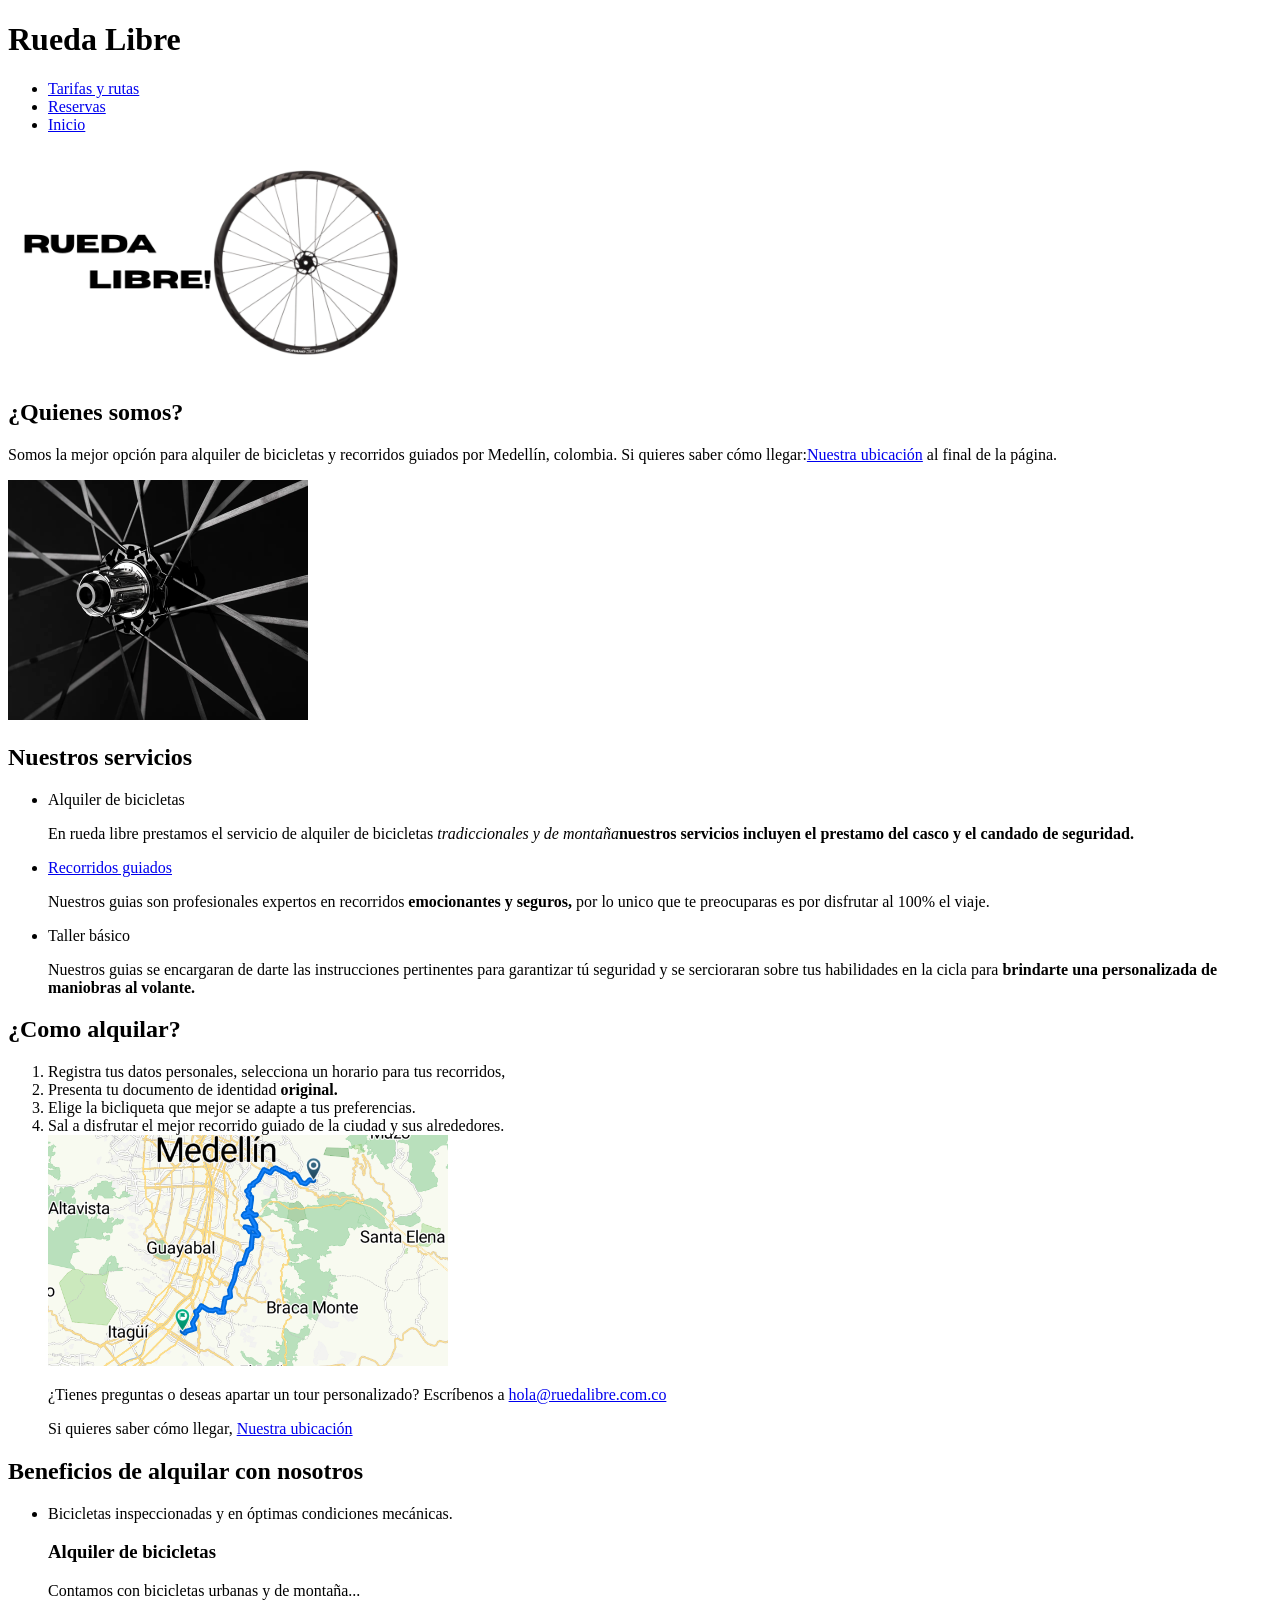
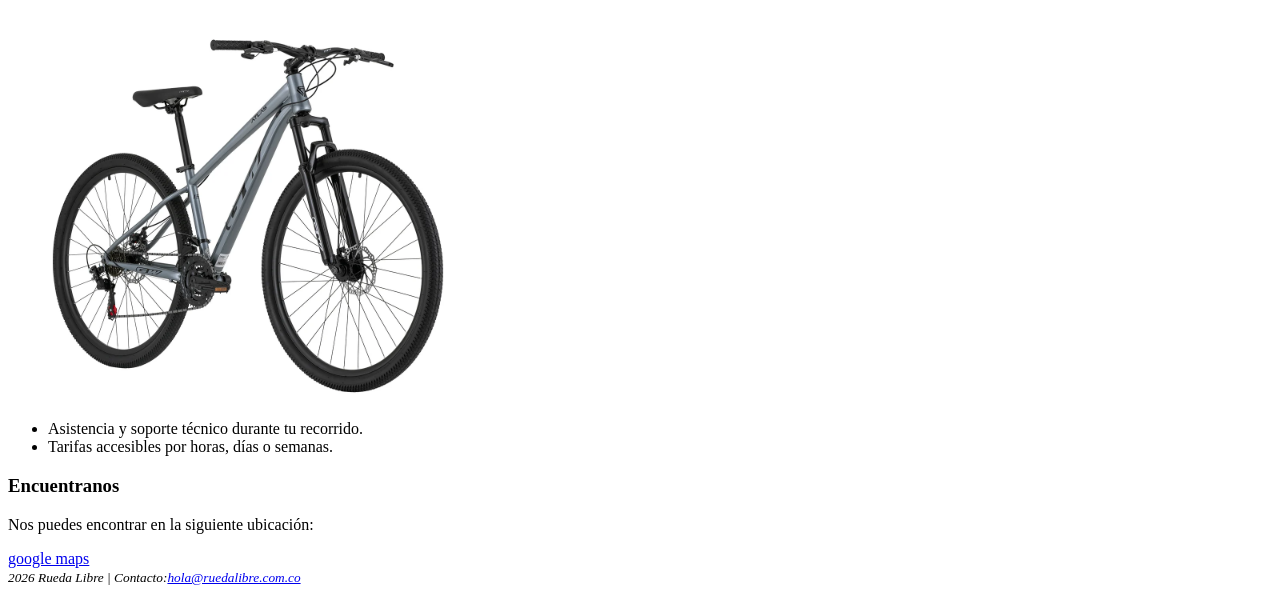
==== Rueda-libre/index.html @ 2484c389 "feat:guardar cambios" ====
<!DOCTYPE html>
<html lang="es">
<head>
    <meta charset="UTF-8">
    <meta name="viewport" content="width=device-width, initial-scale=1.0">
    <title>Rueda Libre | Alquiler de bicicletas en Medellín</title>
</head>
<body>
    <header>
         <h1>Rueda Libre</h1>
        <nav>
            <ul>
                 <li><a href="paginas/tarifas.html">Tarifas y rutas</a></li>
                 <li><a href="paginas/reservas.html">Reservas</a></li>
                 <li><a href="index.html">Inicio</a></li>
            </ul>
        </nav>
    </header>
    <main>
    <img src="paginas/img/portada/RUEDA-LIBRE.png" alt="Imagen de una rueda con un texto que dice Rueda Libre" width="400">
    <section>
    <h2>¿Quienes somos?</h2>
    <p>Somos la mejor opción para alquiler de bicicletas y recorridos guiados por Medellín, colombia.
        Si quieres saber cómo llegar:<a href="#Encuentranos">Nuestra ubicación</a> al final de la página.</p>
    <img src="paginas/img/Understanding-Bicycle-Wheel-Freehub-Mechanisms2.webp" alt="" width="300">
    </section>
    <section>
    <h2>Nuestros servicios</h2>
    <ul>
        <li>Alquiler de bicicletas</li>
        <p>En rueda libre prestamos el servicio de alquiler de bicicletas <em>tradiccionales y de montaña</em><strong>nuestros servicios incluyen el prestamo del casco y el candado de seguridad.</strong> </p>
        <li><a href="paginas/tarifas.html">Recorridos guiados</a></li>
        <p>Nuestros guias son profesionales expertos en recorridos <strong>emocionantes y seguros,</strong> por lo unico que te preocuparas es por disfrutar al 100% el viaje.</p>
        <li>Taller básico</li>
        <p>Nuestros guias se encargaran de darte las instrucciones pertinentes para garantizar tú seguridad y se sercioraran sobre tus habilidades en la cicla para  <strong>brindarte una personalizada de maniobras al volante.</strong></p>
    </ul>
    <h2>¿Como alquilar?</h2>
    <ol>
        <li>Registra tus datos personales, selecciona un horario para tus recorridos,</li>
        <li>Presenta tu documento de identidad <strong>original.</strong></li>
        <li>Elige la bicliqueta que mejor se adapte a tus preferencias.</li>
        <li>Sal a disfrutar el mejor recorrido guiado de la ciudad y sus alrededores.</li>
        <img src="paginas/img/ruta/ruta de cicla.png" alt="Ruta con vista aerea desde Google maps que atraviza Medellín" width="400">
        <p> ¿Tienes preguntas o deseas apartar un tour personalizado? 
            Escríbenos a <a href="mailto:hola@ruedalibre.com.co">hola@ruedalibre.com.co</a></p>
            <p>Si quieres saber cómo llegar, <a href="#Encuentranos">Nuestra ubicación</a></p>
    </ol>
    </section>
    <section>
    <h2>Beneficios de alquilar con nosotros</h2>
    <ul>
        <li>Bicicletas inspeccionadas y en óptimas condiciones mecánicas.</li>
        <h3>Alquiler de bicicletas</h3>
    <p>Contamos con bicicletas urbanas y de montaña...</p>
    <img src="paginas/img/bicicleta/ATLAS-G-01.webp" alt="Ciclistas en ruta de montaña" width="400">
        <li>Asistencia y soporte técnico durante tu recorrido.</li>
        <li>Tarifas accesibles por horas, días o semanas.</li>
    </ul>
    <h3 id="Encuentranos">Encuentranos</h3>
    <p>Nos puedes encontrar en la siguiente ubicación: </p>
    <a href="https://www.google.com/maps/place/De+Moda+Outlet/@6.2193884,-75.5859495,824m/data=!3m2!1e3!4b1!4m6!3m5!1s0x8e4429e1dab04e05:0x5a77c25c8a5faf3a!8m2!3d6.2193831!4d-75.5833746!16s%2Fg%2F11gv_xr9wj?entry=ttu&g_ep=EgoyMDI2MTAxOC4wIKXMDSoASAFQAw%3D%3D" target="_blank">google maps</a>
    </section>
    </main>
    
     <footer>
    <small> 
        <em>2026 Rueda Libre | Contacto:<a href="mailto:hola@ruedalibre.com.co">hola@ruedalibre.com.co</a></em>
    </small> 
  </footer>
</body>
</html>
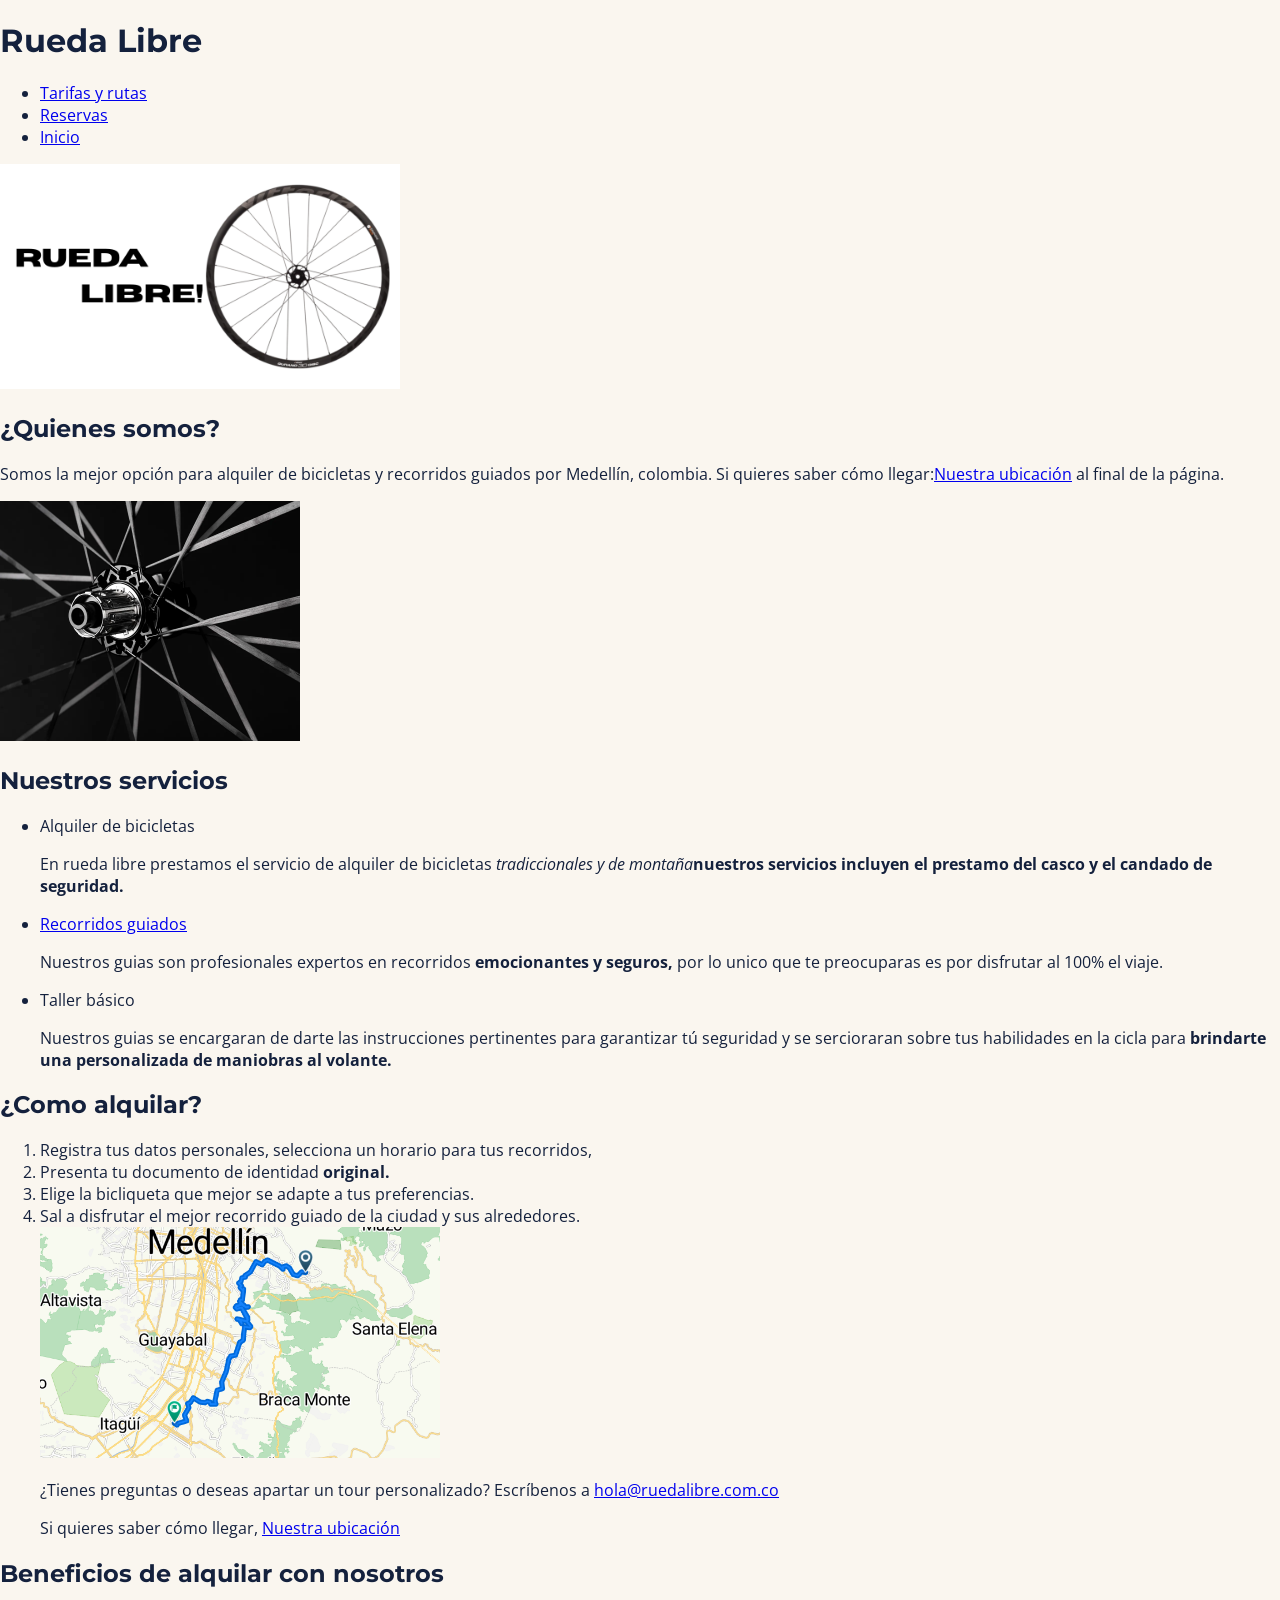
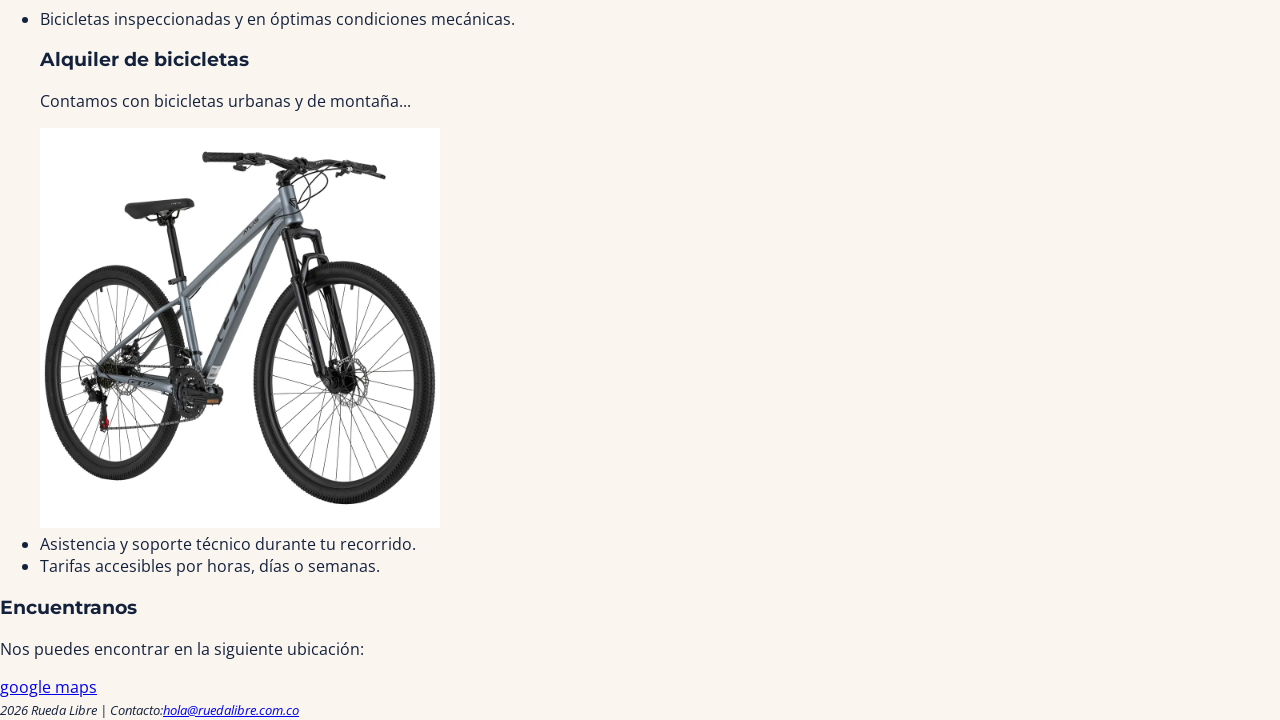
==== commit 0b1fea56: "docs: actualizacion de bitacora y verificacion de herencia css" ====
--- a/Rueda-libre/index.html
+++ b/Rueda-libre/index.html
@@ -4,6 +4,10 @@
     <meta charset="UTF-8">
     <meta name="viewport" content="width=device-width, initial-scale=1.0">
     <title>Rueda Libre | Alquiler de bicicletas en Medellín</title>
+    <link rel="preconnect" href="https://fonts.googleapis.com">
+    <link rel="preconnect" href="https://fonts.gstatic.com" crossorigin>
+    <link href="https://fonts.googleapis.com/css2?family=Montserrat:ital,wght@0,100..900;1,100..900&family=Open+Sans:ital,wght@0,300..800;1,300..800&display=swap" rel="stylesheet">
+    <link rel="stylesheet" href="CSS/styles.css">
 </head>
 <body>
     <header>
--- a/Rueda-libre/CSS/styles.css
+++ b/Rueda-libre/CSS/styles.css
@@ -0,0 +1,31 @@
+:root {
+    
+    --azul-noche: #14213d;
+    --gris-asfalto: #5b6470;
+    --verde-ruta: #1e7a4f;
+    --naranja-pedal: #f39a2b;
+    --crema: #faf6ef;
+
+  
+    --font-titulo: 'Montserrat', sans-serif;
+    --font-texto: 'Open Sans', sans-serif;
+
+   
+    --espacio-sm: 0.5rem;
+    --espacio-md: 1rem;
+    --espacio-lg: 2rem;
+}
+
+/* Aplicación de estilos base al cuerpo mediante herencia */
+body {
+    font-family: var(--font-texto);
+    color: var(--azul-noche);
+    background-color: var(--crema);
+    margin: 0;
+    padding: 0;
+}
+
+/* Selector agrupado para aplicar la fuente de títulos */
+h1, h2, h3, h4, h5, h6 {
+    font-family: var(--font-titulo);
+}
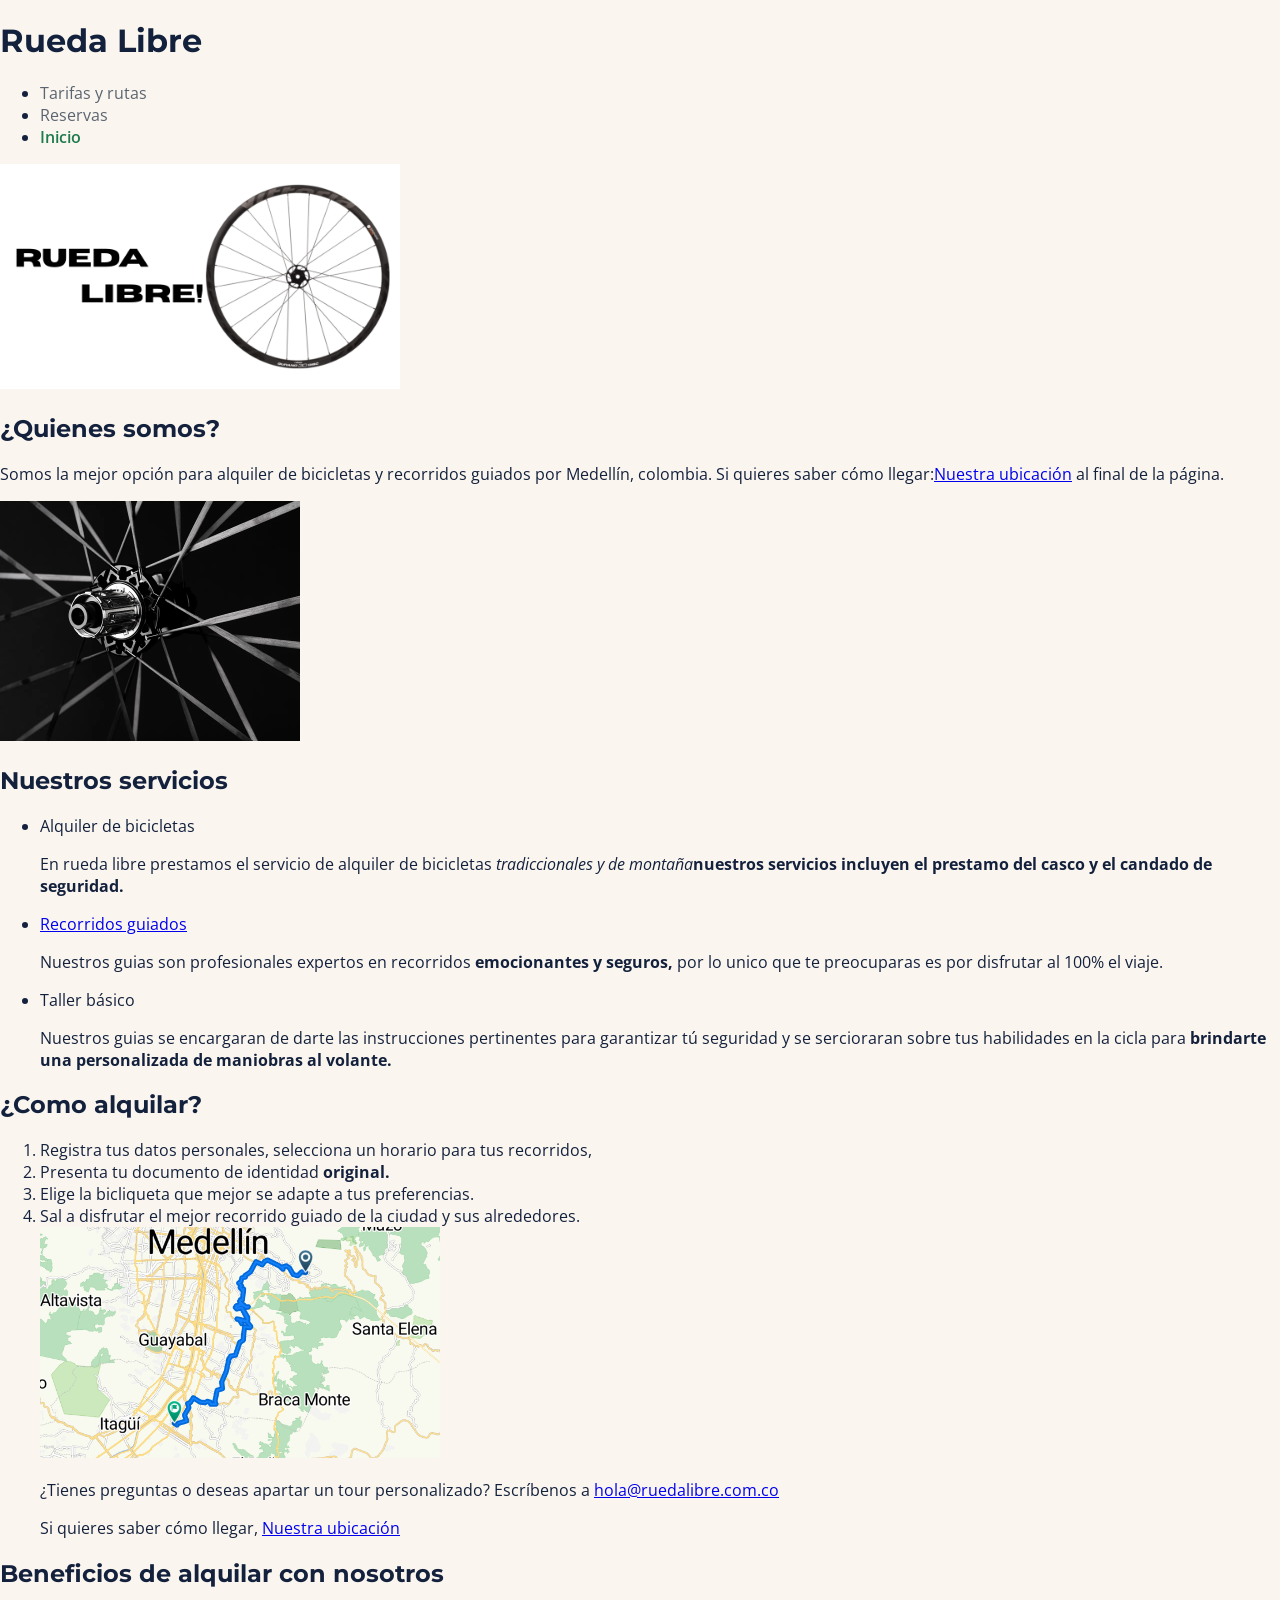
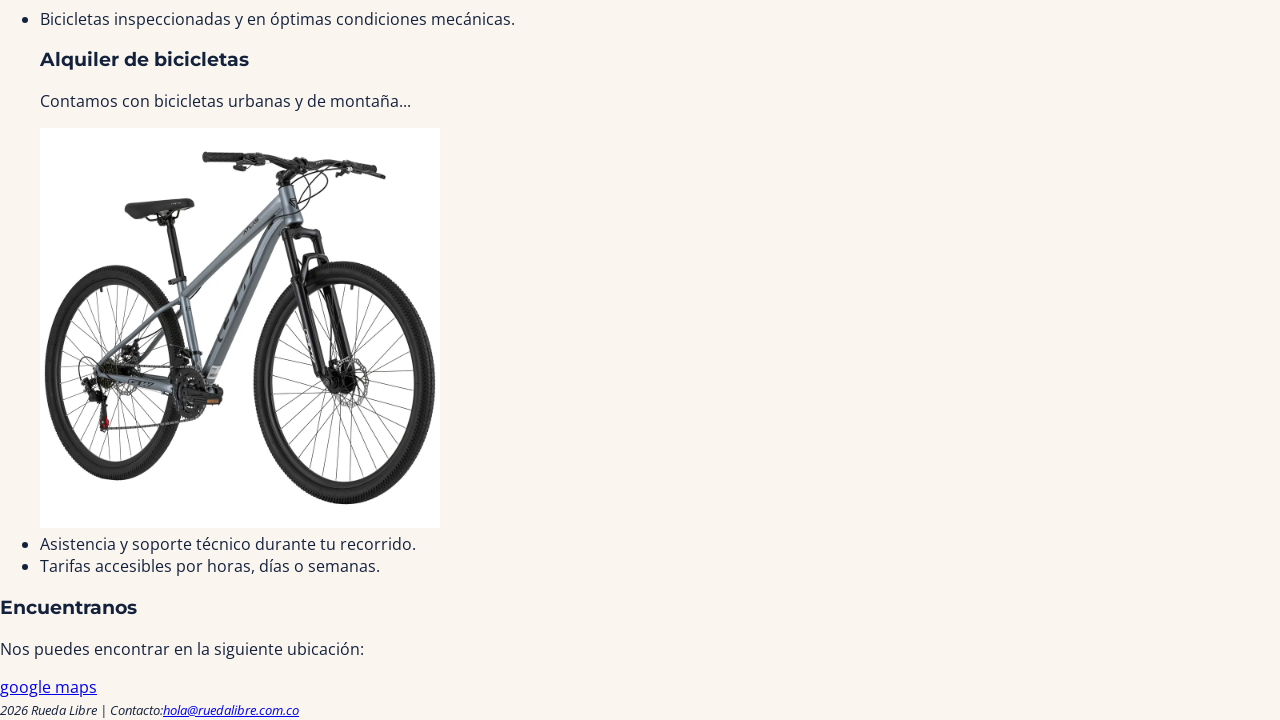
==== commit b21b7acf: "Registro de estados interactivos y resolución final" ====
--- a/Rueda-libre/index.html
+++ b/Rueda-libre/index.html
@@ -13,10 +13,10 @@
     <header>
          <h1>Rueda Libre</h1>
         <nav>
-            <ul>
+            <ul id="menu">
                  <li><a href="paginas/tarifas.html">Tarifas y rutas</a></li>
                  <li><a href="paginas/reservas.html">Reservas</a></li>
-                 <li><a href="index.html">Inicio</a></li>
+                 <li><a href="index.html" class="activo">Inicio</a></li>
             </ul>
         </nav>
     </header>
--- a/Rueda-libre/CSS/styles.css
+++ b/Rueda-libre/CSS/styles.css
@@ -16,7 +16,7 @@
     --espacio-lg: 2rem;
 }
 
-/* Aplicación de estilos base al cuerpo mediante herencia */
+
 body {
     font-family: var(--font-texto);
     color: var(--azul-noche);
@@ -25,7 +25,26 @@
     padding: 0;
 }
 
-/* Selector agrupado para aplicar la fuente de títulos */
+
 h1, h2, h3, h4, h5, h6 {
     font-family: var(--font-titulo);
-}+
+}
+
+#menu a {
+    color: var(--gris-asfalto);
+    text-decoration: none;
+}
+
+#menu a.activo {
+    color: var(--verde-ruta);
+    font-weight: 600;
+}
+
+
+#menu a:hover,
+#menu a:focus {
+    color: var(--naranja-pedal);
+    text-decoration: underline;
+    outline: none; 
+}
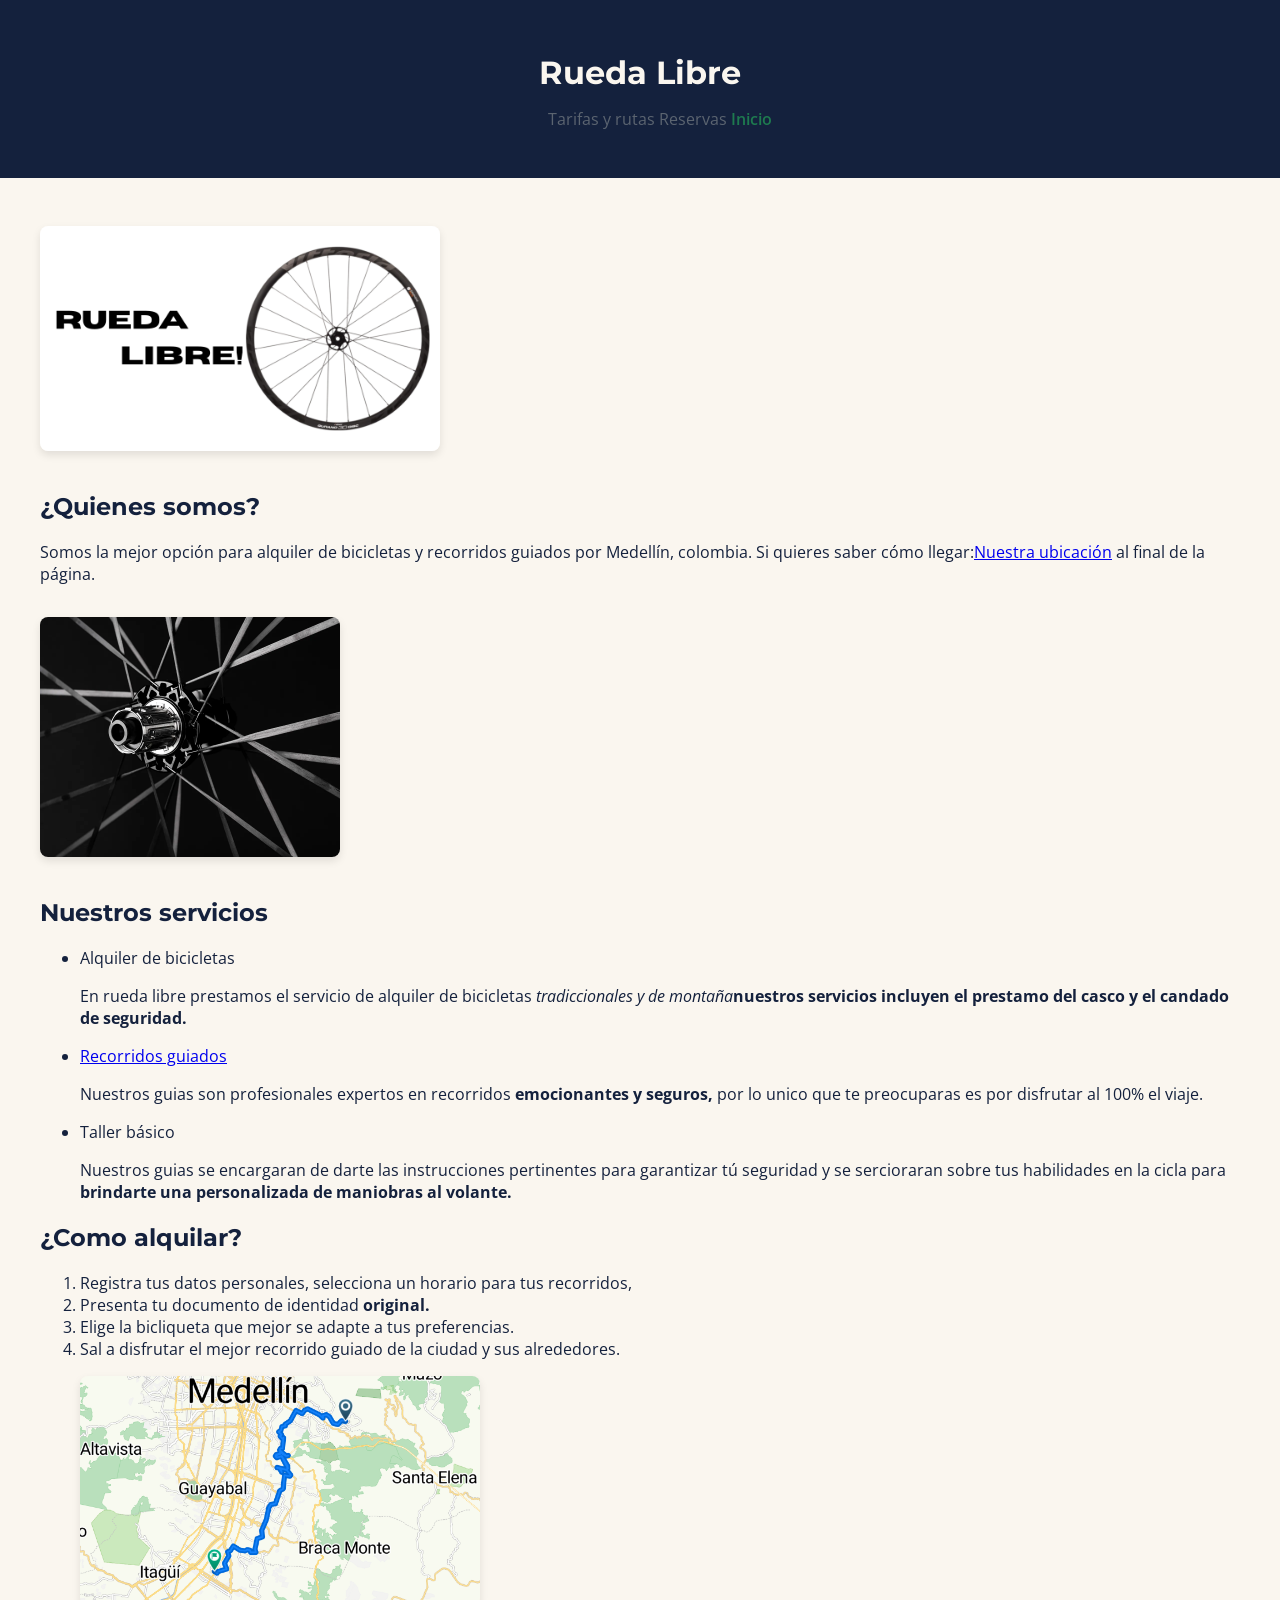
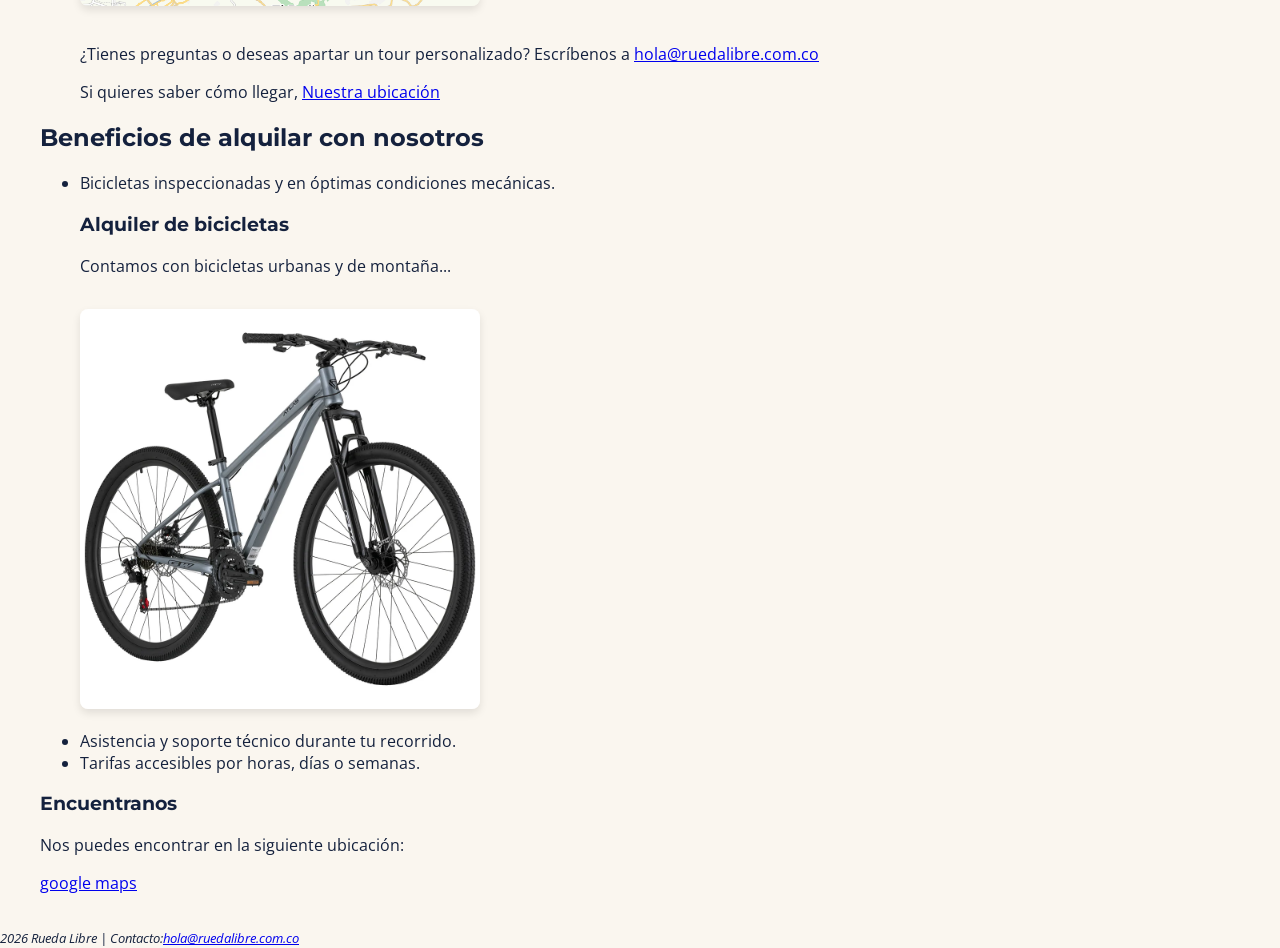
==== commit 9a4d88b2: "feat: styles.css con navegación, botones y campos estilizados, y páginas con la clase activo." ====
--- a/Rueda-libre/index.html
+++ b/Rueda-libre/index.html
@@ -14,9 +14,9 @@
          <h1>Rueda Libre</h1>
         <nav>
             <ul id="menu">
-                 <li><a href="paginas/tarifas.html">Tarifas y rutas</a></li>
-                 <li><a href="paginas/reservas.html">Reservas</a></li>
-                 <li><a href="index.html" class="activo">Inicio</a></li>
+                 <a href="paginas/tarifas.html">Tarifas y rutas</a>
+                 <a href="paginas/reservas.html">Reservas</a>
+                 <a href="index.html" class="activo">Inicio</a>
             </ul>
         </nav>
     </header>
--- a/Rueda-libre/CSS/styles.css
+++ b/Rueda-libre/CSS/styles.css
@@ -48,3 +48,53 @@
     text-decoration: underline;
     outline: none; 
 }
+
+.btn-cta {
+    display: inline-block;
+    background-color: var(--naranja-pedal);
+    color: var(--crema);
+    padding: var(--espacio-sm) var(--espacio-md);
+    border-radius: 4px;
+    text-decoration: none;
+    font-family: var(--font-titulo);
+    font-weight: 600;
+    transition: background-color 0.2s ease;
+}
+
+/* Estados interactivos para el botón CTA */
+.btn-cta:hover,
+.btn-cta:focus {
+    background-color: var(--verde-ruta);
+    color: var(--crema);
+    text-decoration: none;
+    outline: none;
+}
+
+/* Estilos para la cabecera y sección Hero */
+header {
+    background-color: var(--azul-noche);
+    color: var(--crema);
+    padding: var(--espacio-lg);
+    text-align: center;
+}
+
+header h1 {
+    color: var(--crema);
+    margin-bottom: var(--espacio-sm);
+}
+
+/* Contenedor principal de secciones */
+main {
+    padding: var(--espacio-lg);
+    max-width: 1200px;
+    margin: 0 auto;
+}
+
+/* Estilos para las imágenes institucionales (como la bicicleta) */
+main img {
+    max-width: 100%;
+    height: auto;
+    border-radius: 8px;
+    box-shadow: 0 4px 8px rgba(0, 0, 0, 0.1);
+    margin: var(--espacio-md) 0;
+}
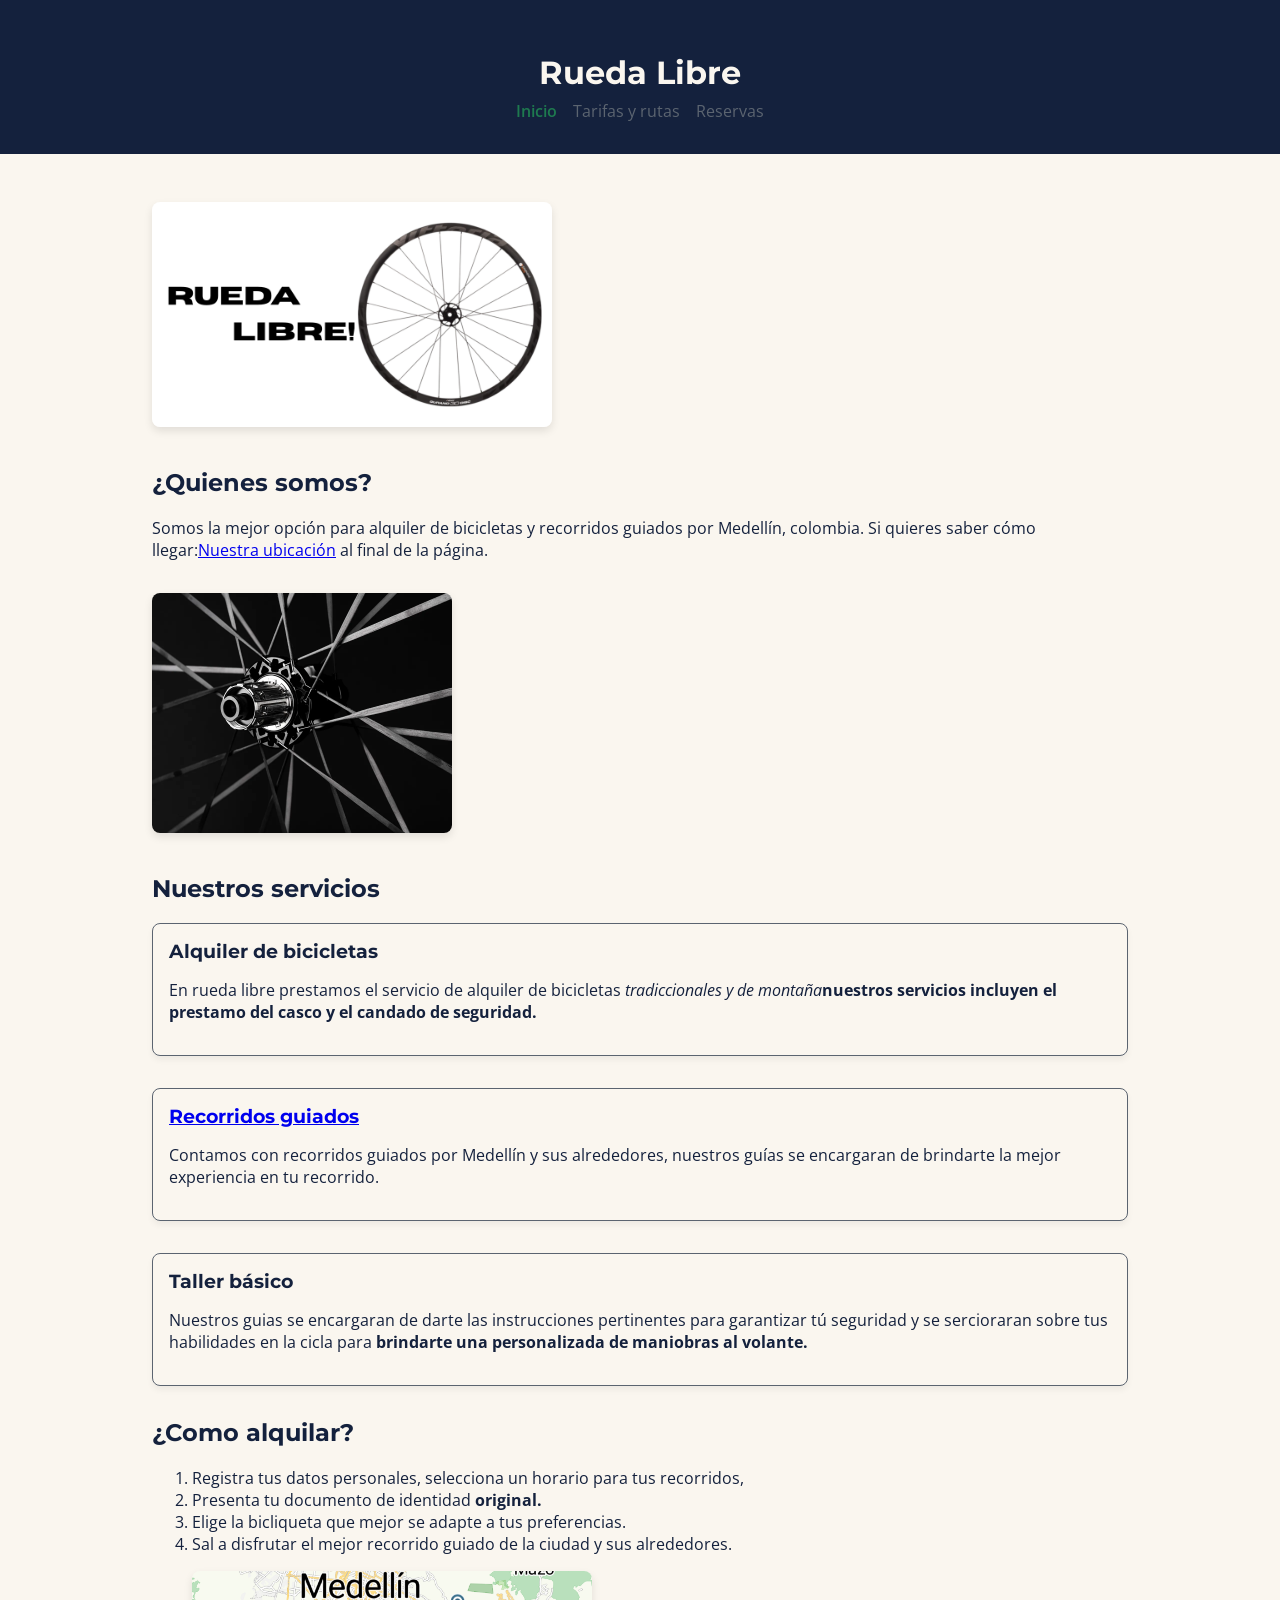
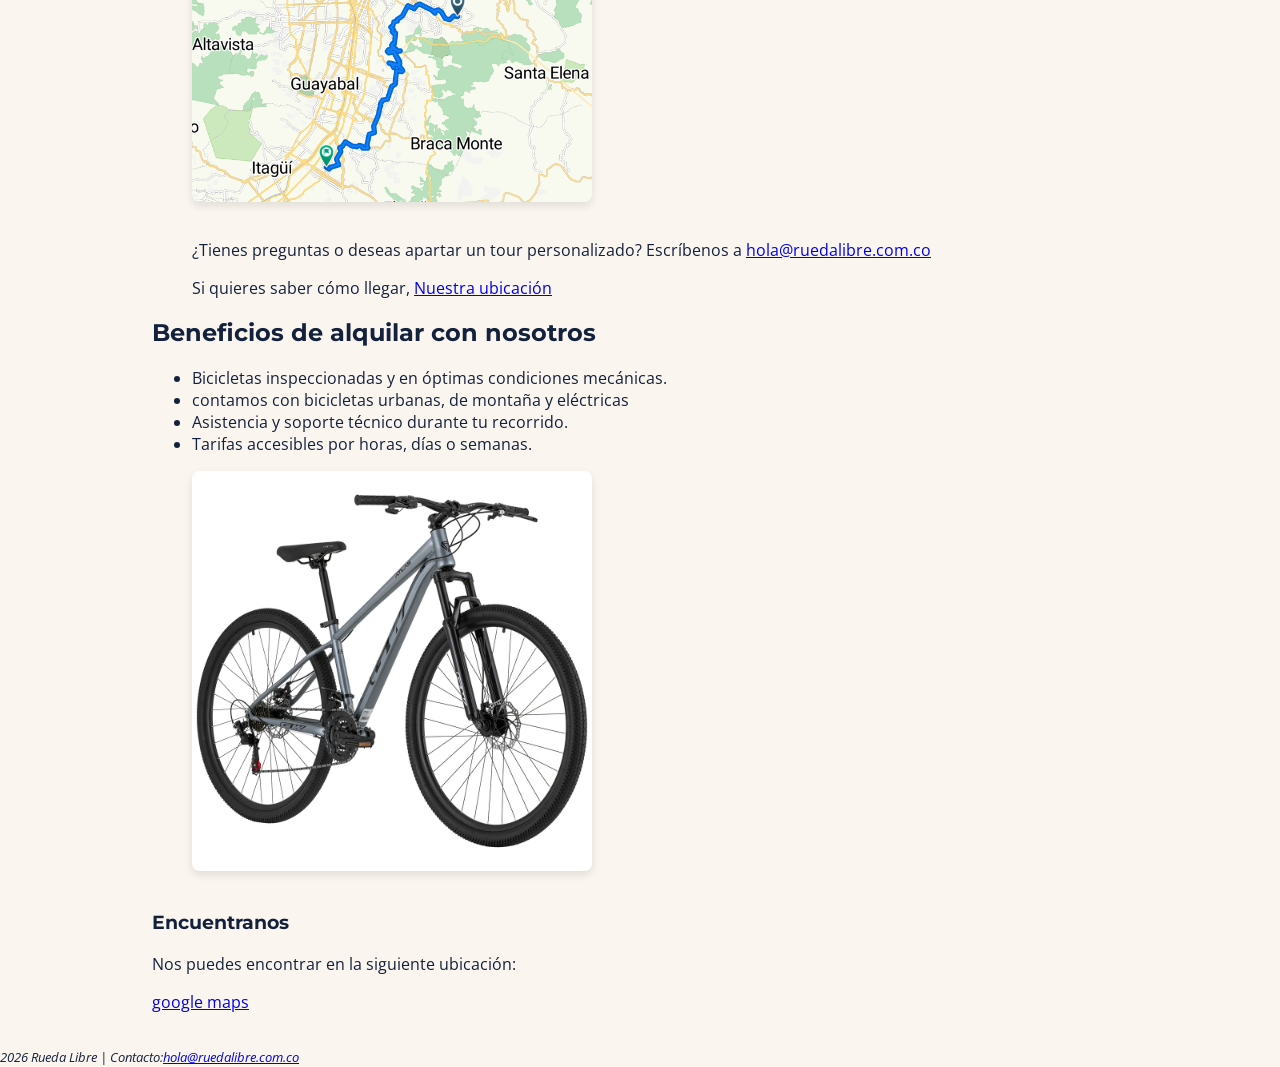
==== commit 52c79a77: "Feat: sitio con el modelo de caja aplicado a tarjetas, tablas, formulario y contenedor principal." ====
--- a/Rueda-libre/index.html
+++ b/Rueda-libre/index.html
@@ -14,9 +14,9 @@
          <h1>Rueda Libre</h1>
         <nav>
             <ul id="menu">
+                 <a href="index.html" class="activo">Inicio</a>
                  <a href="paginas/tarifas.html">Tarifas y rutas</a>
                  <a href="paginas/reservas.html">Reservas</a>
-                 <a href="index.html" class="activo">Inicio</a>
             </ul>
         </nav>
     </header>
@@ -30,14 +30,19 @@
     </section>
     <section>
     <h2>Nuestros servicios</h2>
-    <ul>
-        <li>Alquiler de bicicletas</li>
+        <article class="tarjeta-servicio">
+        <h3>Alquiler de bicicletas</h3>
         <p>En rueda libre prestamos el servicio de alquiler de bicicletas <em>tradiccionales y de montaña</em><strong>nuestros servicios incluyen el prestamo del casco y el candado de seguridad.</strong> </p>
-        <li><a href="paginas/tarifas.html">Recorridos guiados</a></li>
-        <p>Nuestros guias son profesionales expertos en recorridos <strong>emocionantes y seguros,</strong> por lo unico que te preocuparas es por disfrutar al 100% el viaje.</p>
-        <li>Taller básico</li>
+        </article>
+        <article class="tarjeta-servicio">
+        <h3><a href="paginas/tarifas.html">Recorridos guiados</a></h3>
+        <p>Contamos con recorridos guiados por Medellín y sus alrededores, nuestros guías se encargaran de brindarte la mejor experiencia en tu recorrido.</p>
+        </article>
+        <article class="tarjeta-servicio">
+        <h3>Taller básico</h3>
         <p>Nuestros guias se encargaran de darte las instrucciones pertinentes para garantizar tú seguridad y se sercioraran sobre tus habilidades en la cicla para  <strong>brindarte una personalizada de maniobras al volante.</strong></p>
-    </ul>
+        </article>
+    </section>
     <h2>¿Como alquilar?</h2>
     <ol>
         <li>Registra tus datos personales, selecciona un horario para tus recorridos,</li>
@@ -54,11 +59,10 @@
     <h2>Beneficios de alquilar con nosotros</h2>
     <ul>
         <li>Bicicletas inspeccionadas y en óptimas condiciones mecánicas.</li>
-        <h3>Alquiler de bicicletas</h3>
-    <p>Contamos con bicicletas urbanas y de montaña...</p>
-    <img src="paginas/img/bicicleta/ATLAS-G-01.webp" alt="Ciclistas en ruta de montaña" width="400">
+        <li>contamos con bicicletas urbanas, de montaña y eléctricas</li> 
         <li>Asistencia y soporte técnico durante tu recorrido.</li>
         <li>Tarifas accesibles por horas, días o semanas.</li>
+        <img src="paginas/img/bicicleta/ATLAS-G-01.webp" alt="Ciclistas en ruta de montaña" width="400">
     </ul>
     <h3 id="Encuentranos">Encuentranos</h3>
     <p>Nos puedes encontrar en la siguiente ubicación: </p>
--- a/Rueda-libre/CSS/styles.css
+++ b/Rueda-libre/CSS/styles.css
@@ -97,4 +97,129 @@
     border-radius: 8px;
     box-shadow: 0 4px 8px rgba(0, 0, 0, 0.1);
     margin: var(--espacio-md) 0;
-}+}
+
+
+*, *::before, *::after {
+    box-sizing: border-box;
+}
+
+main {
+    max-width: 65rem; 
+    margin: 0 auto;  
+    padding: var(--espacio-lg);
+}
+
+.portada, header {
+    min-height: 10vh; 
+}
+
+
+.tarjeta-servicio {
+    background-color: var(--crema);
+    border: 1px solid var(--gris-asfalto);
+    border-radius: 8px;
+    padding: var(--espacio-md);
+    margin-bottom: var(--espacio-lg);
+    box-shadow: 0 4px 6px rgba(0, 0, 0, 0.05);
+}
+
+
+.tarjeta-servicio img {
+    width: 100%;
+    height: auto;
+    border-radius: 4px;
+    margin-bottom: var(--espacio-sm);
+}
+
+.tarjeta-servicio h3 {
+    font-family: var(--font-titulo);
+    color: var(--azul-noche);
+    margin-top: 0;
+    margin-bottom: var(--espacio-sm);
+}
+
+
+table {
+    width: 100%;
+    border-collapse: collapse;
+    margin-bottom: var(--espacio-lg);
+    background-color: var(--crema);
+}
+
+th, td {
+    padding: var(--espacio-sm) var(--espacio-md); 
+    text-align: left;
+    border: 1px solid var(--gris-asfalto);
+}
+
+th {
+    background-color: var(--azul-noche); 
+    color: var(--crema);
+    font-family: var(--font-titulo);
+}
+
+
+tr:nth-child(even) {
+    background-color: rgba(0, 0, 0, 0.02);
+}
+
+
+form {
+    background-color: var(--crema);
+    border: 1px solid var(--gris-asfalto);
+    border-radius: 8px;
+    padding: var(--espacio-lg);
+    max-width: 36rem;
+    margin: 0 auto;
+}
+
+.grupo-formulario {
+    margin-bottom: var(--espacio-md); 
+}
+
+label {
+    display: block; 
+    font-family: var(--font-titulo);
+    color: var(--azul-noche);
+    margin-bottom: var(--espacio-xs);
+    font-weight: 600;
+}
+
+input[type="text"],
+input[type="email"],
+input[type="tel"],
+input[type="date"],
+select,
+textarea {
+    width: 100%; 
+    padding: var(--espacio-sm);
+    border: 1px solid var(--gris-asfalto);
+    border-radius: 4px;
+    font-family: inherit;
+    font-size: 1rem;
+    background-color: #ffffff;
+}
+
+
+input:focus,
+select:focus,
+textarea:focus {
+    outline: 2px solid var(--naranja-pedal);
+    border-color: transparent;
+}
+
+
+#menu {
+    list-style: none;
+    padding: 0;
+    margin: 0;
+    display: flex; 
+    justify-content: center;
+    gap: var(--espacio-md); 
+}
+
+#menu li {
+    display: inline-block;
+}
+
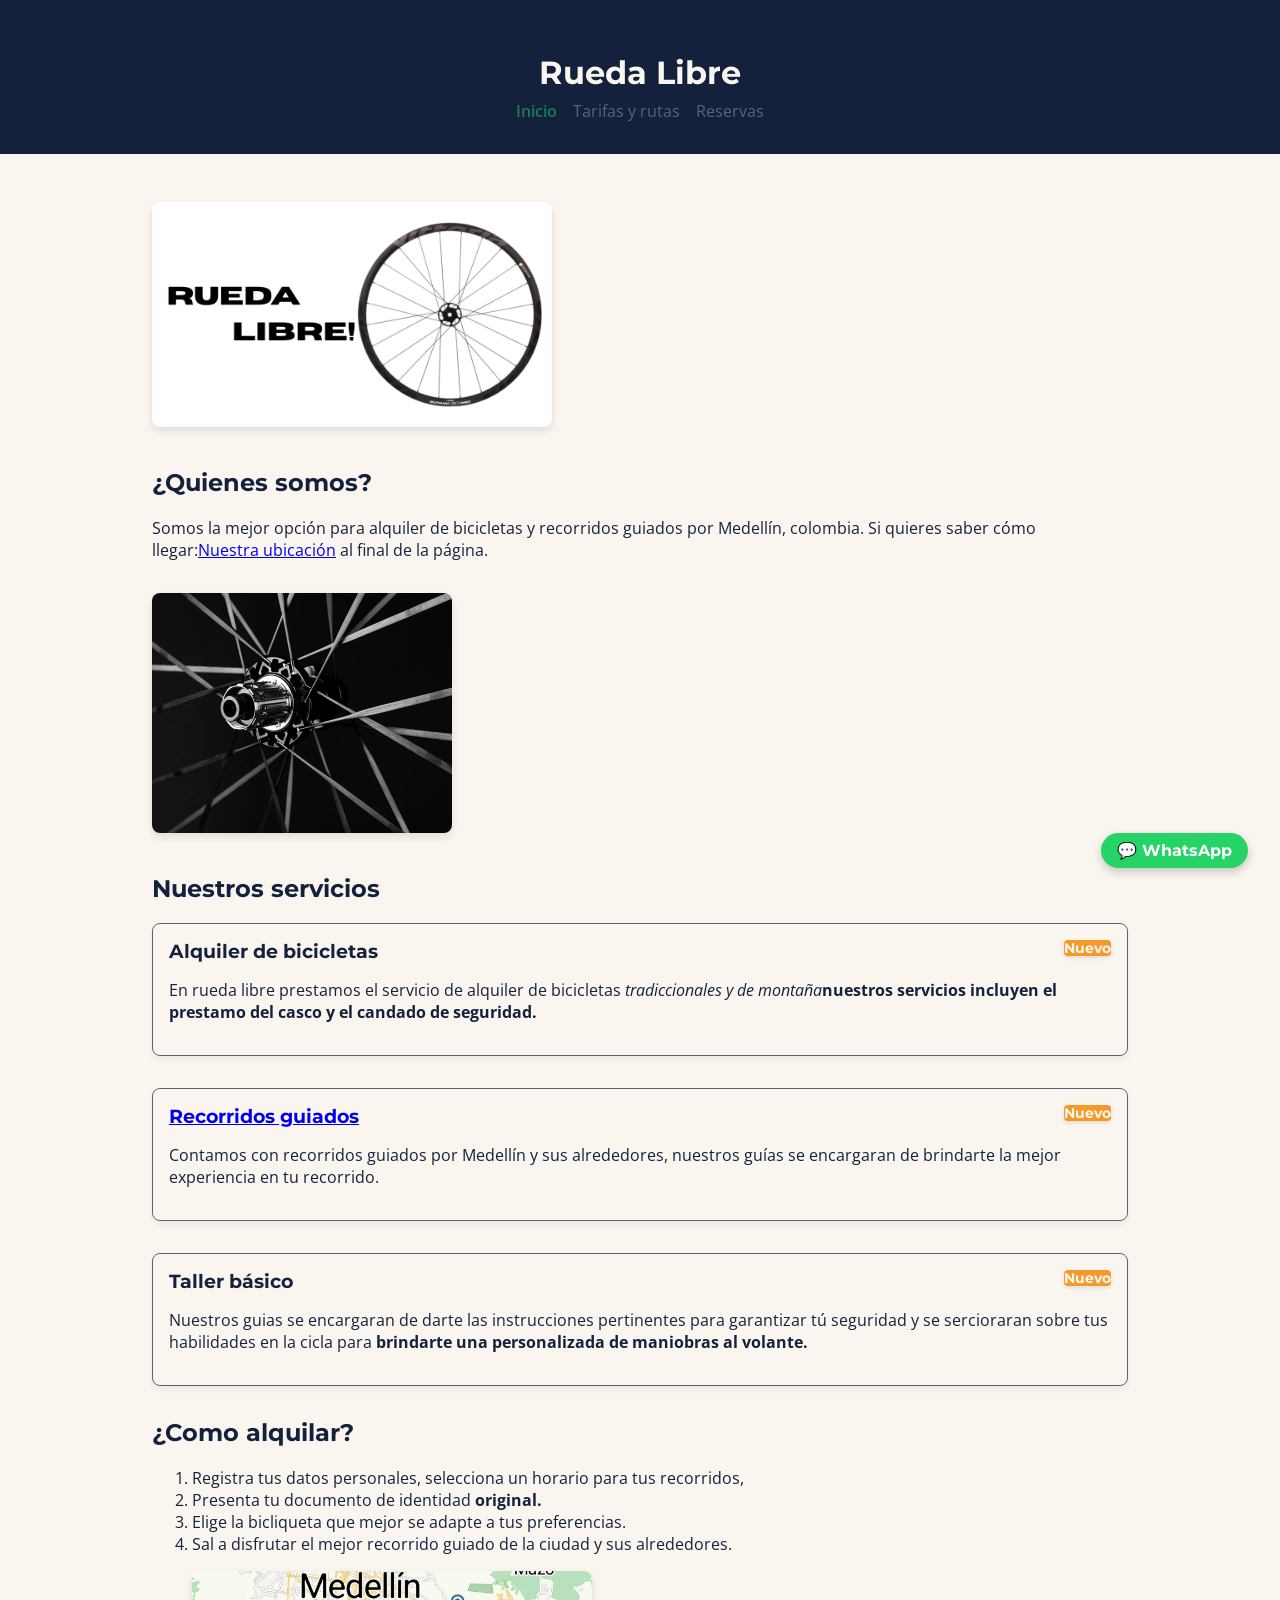
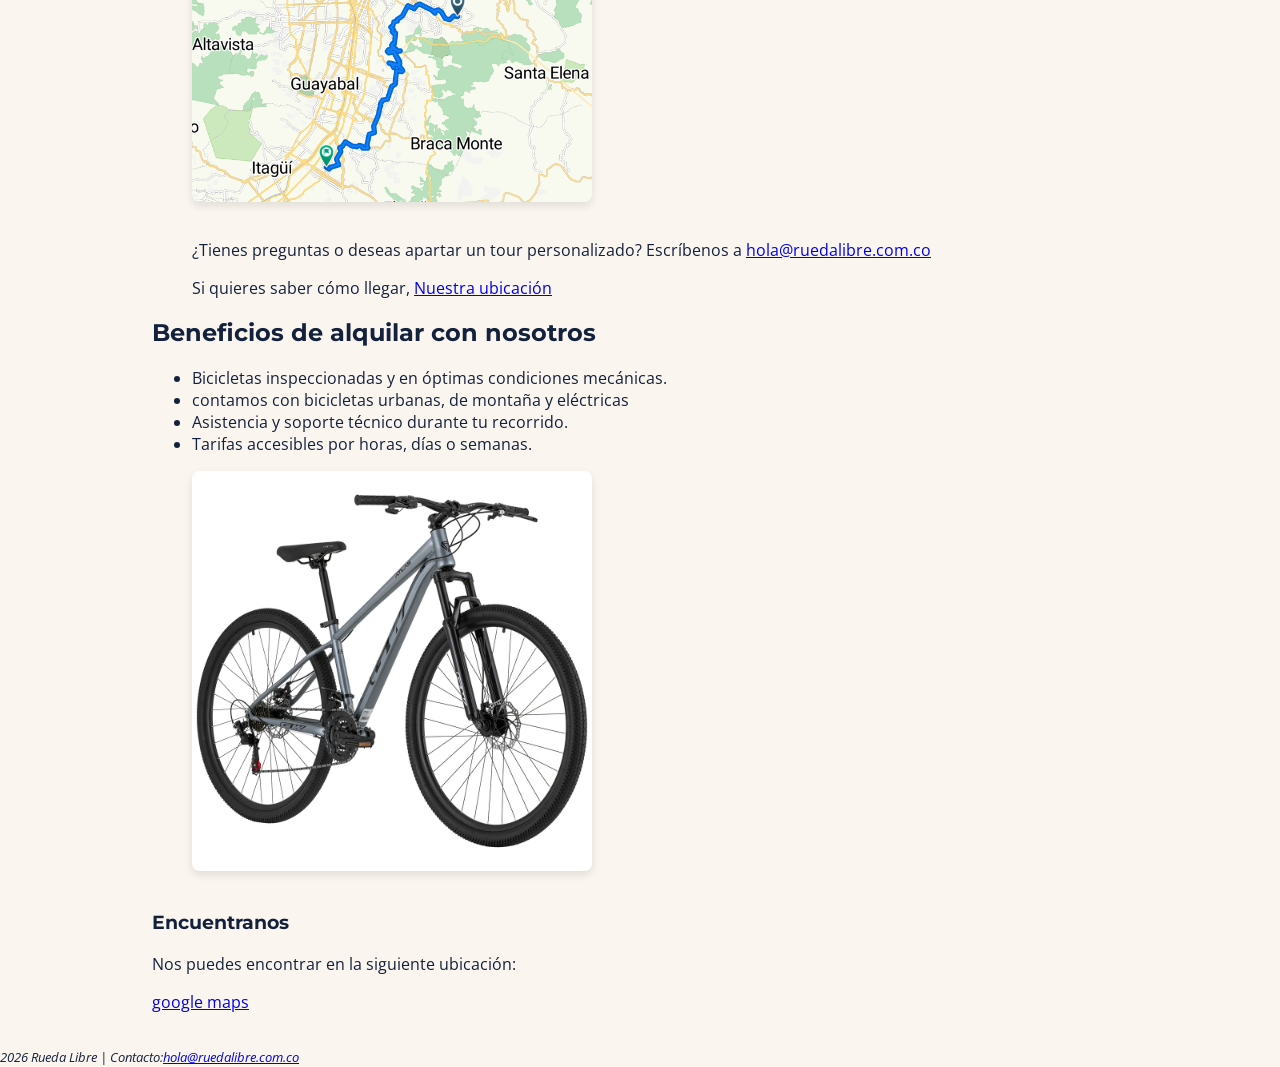
==== commit 02a8b1b1: "Feat:continuar desde el boton de whatsApp" ====
--- a/Rueda-libre/index.html
+++ b/Rueda-libre/index.html
@@ -31,16 +31,19 @@
     <section>
     <h2>Nuestros servicios</h2>
         <article class="tarjeta-servicio">
-        <h3>Alquiler de bicicletas</h3>
-        <p>En rueda libre prestamos el servicio de alquiler de bicicletas <em>tradiccionales y de montaña</em><strong>nuestros servicios incluyen el prestamo del casco y el candado de seguridad.</strong> </p>
+            <span class="etiqueta-nuevo">Nuevo</span>
+            <h3>Alquiler de bicicletas</h3>
+            <p>En rueda libre prestamos el servicio de alquiler de bicicletas <em>tradiccionales y de montaña</em><strong>nuestros servicios incluyen el prestamo del casco y el candado de seguridad.</strong> </p>
         </article>
         <article class="tarjeta-servicio">
-        <h3><a href="paginas/tarifas.html">Recorridos guiados</a></h3>
-        <p>Contamos con recorridos guiados por Medellín y sus alrededores, nuestros guías se encargaran de brindarte la mejor experiencia en tu recorrido.</p>
+            <span class="etiqueta-nuevo">Nuevo</span>
+            <h3><a href="paginas/tarifas.html">Recorridos guiados</a></h3>
+            <p>Contamos con recorridos guiados por Medellín y sus alrededores, nuestros guías se encargaran de brindarte la mejor experiencia en tu recorrido.</p>
         </article>
         <article class="tarjeta-servicio">
-        <h3>Taller básico</h3>
-        <p>Nuestros guias se encargaran de darte las instrucciones pertinentes para garantizar tú seguridad y se sercioraran sobre tus habilidades en la cicla para  <strong>brindarte una personalizada de maniobras al volante.</strong></p>
+            <span class="etiqueta-nuevo">Nuevo</span>
+            <h3>Taller básico</h3>
+            <p>Nuestros guias se encargaran de darte las instrucciones pertinentes para garantizar tú seguridad y se sercioraran sobre tus habilidades en la cicla para  <strong>brindarte una personalizada de maniobras al volante.</strong></p>
         </article>
     </section>
     <h2>¿Como alquilar?</h2>
@@ -75,5 +78,9 @@
         <em>2026 Rueda Libre | Contacto:<a href="mailto:hola@ruedalibre.com.co">hola@ruedalibre.com.co</a></em>
     </small> 
   </footer>
+  
+<a href="https://wa.me/573000000000" class="btn-whatsapp" target="_blank" rel="noopener noreferrer" aria-label="Contáctanos por WhatsApp">
+    💬 WhatsApp
+</a>
 </body>
 </html>
--- a/Rueda-libre/CSS/styles.css
+++ b/Rueda-libre/CSS/styles.css
@@ -223,3 +223,51 @@
     display: inline-block;
 }
 
+
+.tarjeta-servicio {
+    position: relative; /
+}
+
+.etiqueta-nuevo {
+    position: absolute;
+    top: 1rem;
+    right: 1rem;
+    background-color: var(--naranja-pedal);
+    color: var(--crema);
+    font-family: var(--font-titulo);
+    font-size: 0.85rem;
+    padding: var(--espacio-xs) var(--espacio-sm);
+    border-radius: 4px;
+    font-weight: bold;
+    box-shadow: 0 2px 4px rgba(0, 0, 0, 0.1);
+}
+
+
+.btn-whatsapp {
+    position: fixed;
+    bottom: 2rem;
+    right: 2rem;
+    background-color: #25d366; 
+    color: #ffffff;
+    padding: var(--espacio-sm) var(--espacio-md);
+    border-radius: 50px;
+    font-family: var(--font-titulo);
+    font-weight: bold;
+    text-decoration: none;
+    box-shadow: 0 4px 10px rgba(0, 0, 0, 0.2);
+    z-index: 1000; 
+    display: flex;
+    align-items: center;
+    gap: 0.5rem;
+    transition: transform 0.2s ease, background-color 0.2s ease;
+}
+
+.btn-whatsapp:hover {
+    background-color: #20ba5a;
+    transform: scale(1.05);
+}
+
+.btn-whatsapp:focus {
+    outline: 3px solid var(--azul-noche);
+    outline-offset: 2px;
+}
